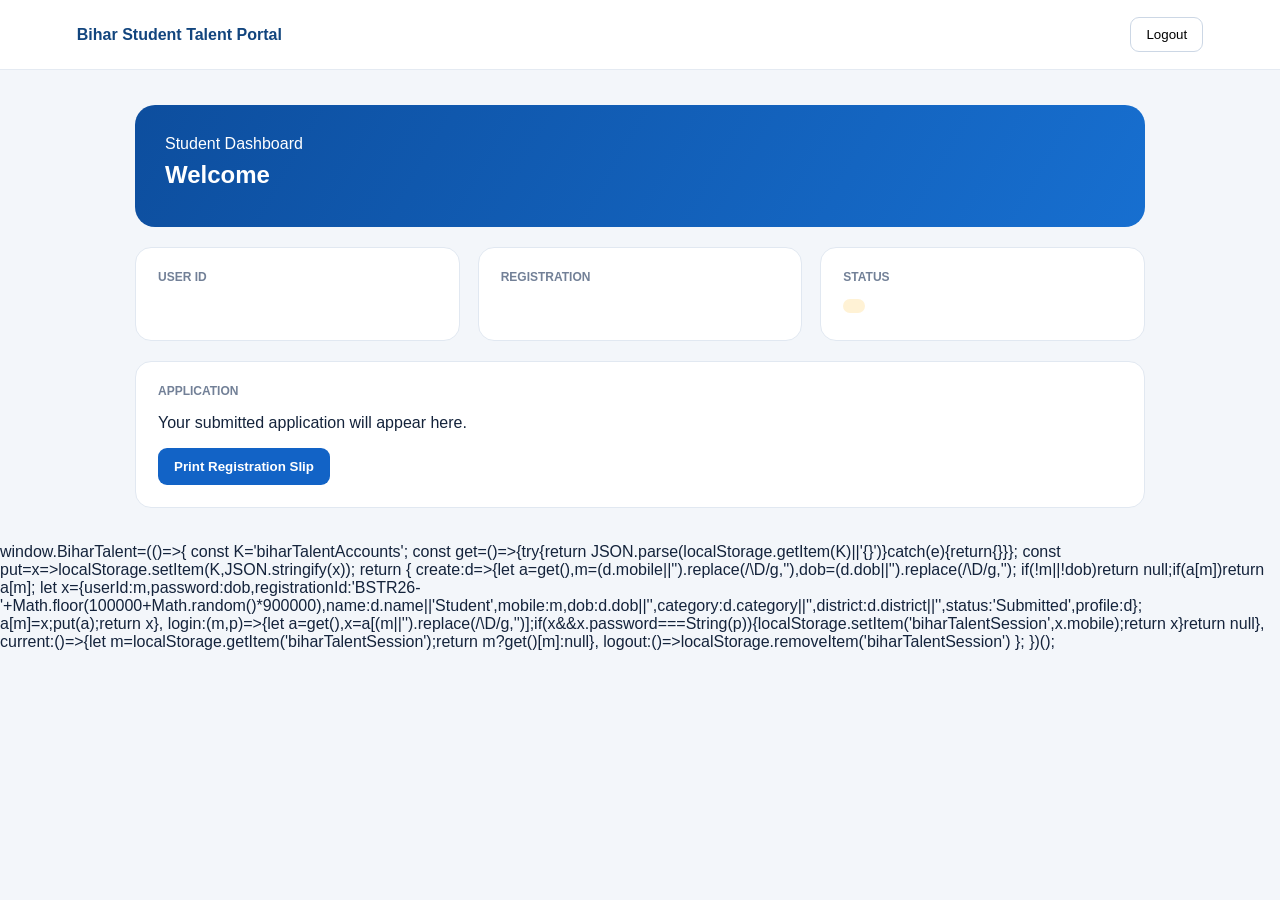
==== dashboard.html @ 00dd875d "Add files via upload" ====
<!doctype html><html><head><meta name="viewport" content="width=device-width,initial-scale=1"><title>Student Dashboard</title>
<style>*{box-sizing:border-box}body{margin:0;background:#f3f6fa;font-family:Arial;color:#14233b}.nav{height:70px;background:white;border-bottom:1px solid #e4eaf2;padding:0 6%;display:flex;align-items:center;font-weight:800;color:#12457e}.nav button{margin-left:auto;padding:9px 15px;border:1px solid #ccd7e5;background:white;border-radius:9px}.wrap{max-width:1050px;margin:35px auto;padding:0 20px}.hero{background:linear-gradient(120deg,#0d4e9e,#176fd0);color:white;border-radius:20px;padding:30px}.hero h1{margin:8px 0}.grid{display:grid;grid-template-columns:repeat(3,1fr);gap:18px;margin-top:20px}.card{background:white;border:1px solid #e1e8f1;border-radius:16px;padding:22px}.lab{font-size:12px;color:#728097;text-transform:uppercase;font-weight:800}.val{font-size:21px;font-weight:800;margin-top:8px}.status{display:inline-block;margin-top:7px;padding:7px 11px;border-radius:20px;background:#fff2d5;color:#805700;font-size:13px}@media(max-width:700px){.grid{grid-template-columns:1fr}}</style></head>
<body><div class="nav">Bihar Student Talent Portal <button onclick="logout()">Logout</button></div><main class="wrap"><section class="hero"><div>Student Dashboard</div><h1 id="name">Welcome</h1><div id="rid"></div></section><section class="grid"><div class="card"><div class="lab">User ID</div><div class="val" id="uid"></div></div><div class="card"><div class="lab">Registration</div><div class="val" id="cat"></div></div><div class="card"><div class="lab">Status</div><div class="val"><span class="status" id="st"></span></div></div></section><section class="card" style="margin-top:20px"><div class="lab">Application</div><p id="info">Your submitted application will appear here.</p><button onclick="print()" style="padding:11px 16px;border:0;border-radius:9px;background:#1263c6;color:white;font-weight:800">Print Registration Slip</button></section></main>


window.BiharTalent=(()=>{
 const K='biharTalentAccounts';
 const get=()=>{try{return JSON.parse(localStorage.getItem(K)||'{}')}catch(e){return{}}};
 const put=x=>localStorage.setItem(K,JSON.stringify(x));
 return {
  create:d=>{let a=get(),m=(d.mobile||'').replace(/\D/g,''),dob=(d.dob||'').replace(/\D/g,'');
   if(!m||!dob)return null;if(a[m])return a[m];
   let x={userId:m,password:dob,registrationId:'BSTR26-'+Math.floor(100000+Math.random()*900000),name:d.name||'Student',mobile:m,dob:d.dob||'',category:d.category||'',district:d.district||'',status:'Submitted',profile:d};
   a[m]=x;put(a);return x},
  login:(m,p)=>{let a=get(),x=a[(m||'').replace(/\D/g,'')];if(x&&x.password===String(p)){localStorage.setItem('biharTalentSession',x.mobile);return x}return null},
  current:()=>{let m=localStorage.getItem('biharTalentSession');return m?get()[m]:null},
  logout:()=>localStorage.removeItem('biharTalentSession')
 };
})();
<script>let a=BiharTalent.current();if(!a)location.href='login.html';else{name.textContent='Welcome, '+a.name+' 👋';rid.textContent='Registration ID: '+a.registrationId;uid.textContent=a.userId;cat.textContent=a.category||'—';st.textContent=a.status||'Submitted';info.textContent='Your registration has been recorded. Keep your Registration ID safe.'}function logout(){BiharTalent.logout();location.href='login.html'}</script></body></html>
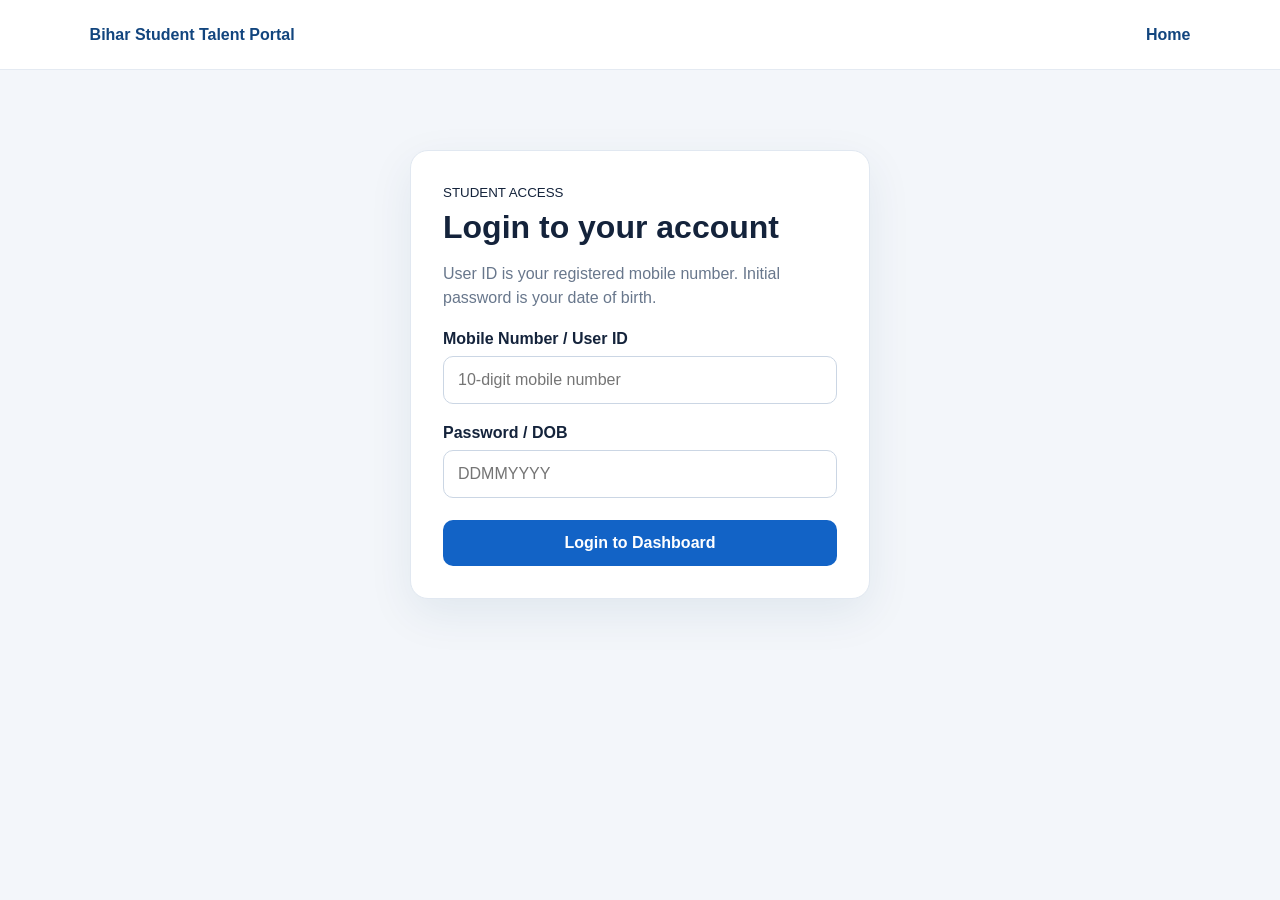
==== commit 8e4c587d: "Connect student dashboard to Supabase session" ====
--- a/dashboard.html
+++ b/dashboard.html
@@ -2,19 +2,17 @@
 <style>*{box-sizing:border-box}body{margin:0;background:#f3f6fa;font-family:Arial;color:#14233b}.nav{height:70px;background:white;border-bottom:1px solid #e4eaf2;padding:0 6%;display:flex;align-items:center;font-weight:800;color:#12457e}.nav button{margin-left:auto;padding:9px 15px;border:1px solid #ccd7e5;background:white;border-radius:9px}.wrap{max-width:1050px;margin:35px auto;padding:0 20px}.hero{background:linear-gradient(120deg,#0d4e9e,#176fd0);color:white;border-radius:20px;padding:30px}.hero h1{margin:8px 0}.grid{display:grid;grid-template-columns:repeat(3,1fr);gap:18px;margin-top:20px}.card{background:white;border:1px solid #e1e8f1;border-radius:16px;padding:22px}.lab{font-size:12px;color:#728097;text-transform:uppercase;font-weight:800}.val{font-size:21px;font-weight:800;margin-top:8px}.status{display:inline-block;margin-top:7px;padding:7px 11px;border-radius:20px;background:#fff2d5;color:#805700;font-size:13px}@media(max-width:700px){.grid{grid-template-columns:1fr}}</style></head>
 <body><div class="nav">Bihar Student Talent Portal <button onclick="logout()">Logout</button></div><main class="wrap"><section class="hero"><div>Student Dashboard</div><h1 id="name">Welcome</h1><div id="rid"></div></section><section class="grid"><div class="card"><div class="lab">User ID</div><div class="val" id="uid"></div></div><div class="card"><div class="lab">Registration</div><div class="val" id="cat"></div></div><div class="card"><div class="lab">Status</div><div class="val"><span class="status" id="st"></span></div></div></section><section class="card" style="margin-top:20px"><div class="lab">Application</div><p id="info">Your submitted application will appear here.</p><button onclick="print()" style="padding:11px 16px;border:0;border-radius:9px;background:#1263c6;color:white;font-weight:800">Print Registration Slip</button></section></main>
 
-
-window.BiharTalent=(()=>{
- const K='biharTalentAccounts';
- const get=()=>{try{return JSON.parse(localStorage.getItem(K)||'{}')}catch(e){return{}}};
- const put=x=>localStorage.setItem(K,JSON.stringify(x));
- return {
-  create:d=>{let a=get(),m=(d.mobile||'').replace(/\D/g,''),dob=(d.dob||'').replace(/\D/g,'');
-   if(!m||!dob)return null;if(a[m])return a[m];
-   let x={userId:m,password:dob,registrationId:'BSTR26-'+Math.floor(100000+Math.random()*900000),name:d.name||'Student',mobile:m,dob:d.dob||'',category:d.category||'',district:d.district||'',status:'Submitted',profile:d};
-   a[m]=x;put(a);return x},
-  login:(m,p)=>{let a=get(),x=a[(m||'').replace(/\D/g,'')];if(x&&x.password===String(p)){localStorage.setItem('biharTalentSession',x.mobile);return x}return null},
-  current:()=>{let m=localStorage.getItem('biharTalentSession');return m?get()[m]:null},
-  logout:()=>localStorage.removeItem('biharTalentSession')
- };
-})();
-<script>let a=BiharTalent.current();if(!a)location.href='login.html';else{name.textContent='Welcome, '+a.name+' 👋';rid.textContent='Registration ID: '+a.registrationId;uid.textContent=a.userId;cat.textContent=a.category||'—';st.textContent=a.status||'Submitted';info.textContent='Your registration has been recorded. Keep your Registration ID safe.'}function logout(){BiharTalent.logout();location.href='login.html'}</script></body></html>+<script>
+const a=JSON.parse(localStorage.getItem('currentStudentProfile')||'null');
+if(!a)location.href='login.html';
+else{
+  name.textContent='Welcome, '+(a.name||'Student')+' 👋';
+  rid.textContent='Registration ID: '+(a.registrationId||'—');
+  uid.textContent=a.mobile||'—';
+  cat.textContent=a.category||'—';
+  st.textContent=a.status||'Pending';
+  info.textContent='District: '+(a.district||'—')+' | School/College: '+(a.school||'—')+' | Activity: '+(a.activity||'—');
+}
+function logout(){localStorage.removeItem('currentStudentProfile');localStorage.removeItem('currentStudent');location.href='login.html'}
+</script>
+</body></html>
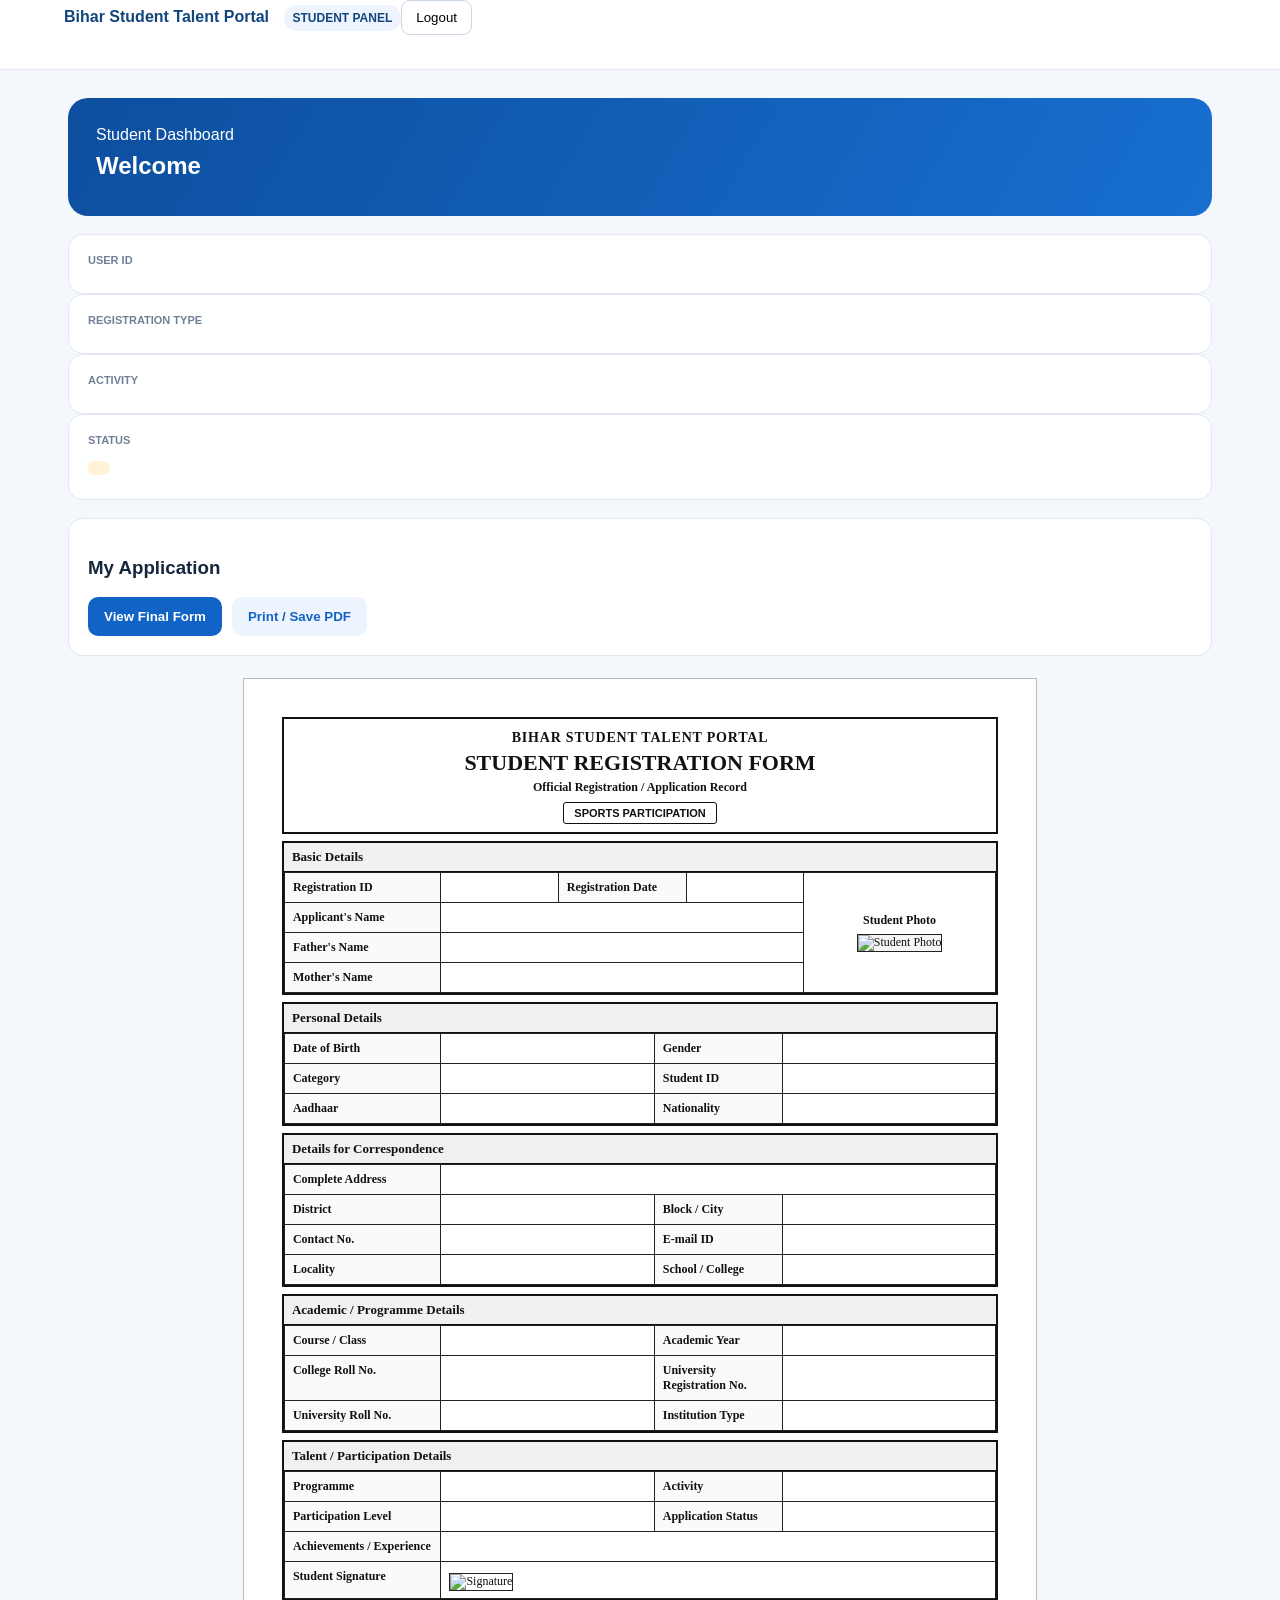
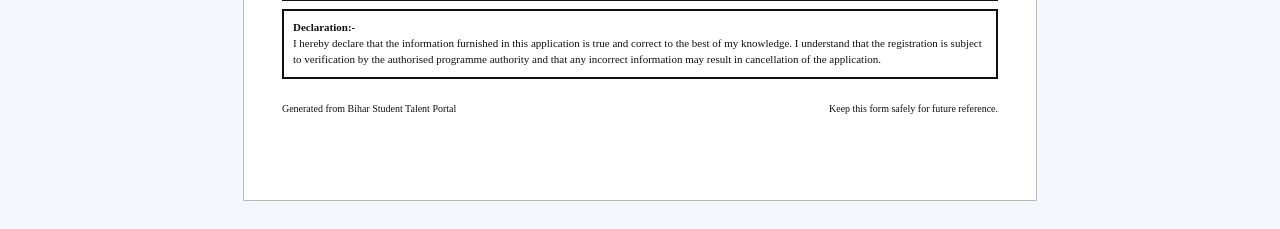
==== commit 90858700: "Sync student dashboard with latest approved registration data" ====
--- a/dashboard.html
+++ b/dashboard.html
@@ -1,18 +1,93 @@
-<!doctype html><html><head><meta name="viewport" content="width=device-width,initial-scale=1"><title>Student Dashboard</title>
-<style>*{box-sizing:border-box}body{margin:0;background:#f3f6fa;font-family:Arial;color:#14233b}.nav{height:70px;background:white;border-bottom:1px solid #e4eaf2;padding:0 6%;display:flex;align-items:center;font-weight:800;color:#12457e}.nav button{margin-left:auto;padding:9px 15px;border:1px solid #ccd7e5;background:white;border-radius:9px}.wrap{max-width:1050px;margin:35px auto;padding:0 20px}.hero{background:linear-gradient(120deg,#0d4e9e,#176fd0);color:white;border-radius:20px;padding:30px}.hero h1{margin:8px 0}.grid{display:grid;grid-template-columns:repeat(3,1fr);gap:18px;margin-top:20px}.card{background:white;border:1px solid #e1e8f1;border-radius:16px;padding:22px}.lab{font-size:12px;color:#728097;text-transform:uppercase;font-weight:800}.val{font-size:21px;font-weight:800;margin-top:8px}.status{display:inline-block;margin-top:7px;padding:7px 11px;border-radius:20px;background:#fff2d5;color:#805700;font-size:13px}@media(max-width:700px){.grid{grid-template-columns:1fr}}</style></head>
-<body><div class="nav">Bihar Student Talent Portal <button onclick="logout()">Logout</button></div><main class="wrap"><section class="hero"><div>Student Dashboard</div><h1 id="name">Welcome</h1><div id="rid"></div></section><section class="grid"><div class="card"><div class="lab">User ID</div><div class="val" id="uid"></div></div><div class="card"><div class="lab">Registration</div><div class="val" id="cat"></div></div><div class="card"><div class="lab">Status</div><div class="val"><span class="status" id="st"></span></div></div></section><section class="card" style="margin-top:20px"><div class="lab">Application</div><p id="info">Your submitted application will appear here.</p><button onclick="print()" style="padding:11px 16px;border:0;border-radius:9px;background:#1263c6;color:white;font-weight:800">Print Registration Slip</button></section></main>
+<!doctype html><html lang="en"><head><meta name="viewport" content="width=device-width,initial-scale=1"><title>Student Dashboard | Bihar Student Talent Portal</title><style>
+*{box-sizing:border-box}body{margin:0;background:#f4f7fb;color:#16263d;font-family:Arial,sans-serif}.nav{height:70px;background:#fff;border-bottom:1px solid #e2e8f0;padding:0 5%;display:flex;align-items:center;font-weight:800;color:#12457e}.nav button{margin-left:auto;border:1px solid #ccd7e5;background:#fff;border-radius:9px;padding:9px 14px;cursor:pointer}.wrap{max-width:1180px;margin:28px auto;padding:0 18px}.hero{background:linear-gradient(120deg,#0d4e9e,#176fd0);color:#fff;border-radius:20px;padding:28px}.hero h1{margin:8px 0}.grid{display:grid;grid-template-columns:repeat(4,1fr);gap:14px;margin:18px 0}.card{background:#fff;border:1px solid #e1e8f1;border-radius:15px;padding:19px}.lab{font-size:11px;color:#728097;text-transform:uppercase;font-weight:800}.val{font-size:19px;font-weight:800;margin-top:8px}.status{display:inline-block;margin-top:7px;padding:7px 11px;border-radius:20px;background:#fff2d5;color:#805700;font-size:13px}.section{margin-top:18px}.actions{display:flex;gap:10px;flex-wrap:wrap}.btn{border:0;border-radius:10px;padding:12px 16px;font-weight:800;cursor:pointer}.primary{background:#1263c6;color:#fff}.light{background:#edf4fd;color:#1263c6}.slip{background:#fff;border:1px solid #222;padding:28px;margin-top:20px}.slip h2{text-align:center;margin:0 0 18px}.slip table{width:100%;border-collapse:collapse}.slip td{border:1px solid #333;padding:9px}.slip td:first-child{font-weight:700;width:28%;background:#f7f7f7}.photo{width:110px;height:135px;object-fit:cover;border:1px solid #333}.sign{width:180px;height:65px;object-fit:contain;border:1px solid #333}.no-print{display:block}@media(max-width:800px){.grid{grid-template-columns:repeat(2,1fr)}}@media(max-width:520px){.grid{grid-template-columns:1fr}.nav{padding:0 15px}}
+@media print{body{background:#fff}.no-print,.nav{display:none!important}.wrap{margin:0;padding:0;max-width:none}.hero,.grid,.section:not(#slipSection){display:none!important}.slip{border:0;margin:0;padding:10px}.slip table{font-size:12px}}
+<style id="official-print-style">
+:root{--paper:#fff;--ink:#111827;--line:#202020}
+.official-slip{width:210mm;min-height:297mm;background:#fff;margin:22px auto;padding:10mm;border:1px solid #bbb;color:#111;font-family:Georgia,"Times New Roman",serif}
+.official-head{text-align:center;border:2px solid #111;padding:11px 12px 8px}
+.official-head .state{font-size:14px;font-weight:700;letter-spacing:.8px}
+.official-head h1{font-size:22px;margin:4px 0;text-transform:uppercase}
+.official-head .sub{font-size:12px;font-weight:700}
+.official-badge{display:inline-block;margin-top:7px;padding:4px 10px;border:1px solid #111;border-radius:3px;font:bold 11px Arial}
+.official-section{margin-top:7px;border:2px solid #111}
+.official-section-title{font-weight:700;background:#f1f1f1;padding:6px 8px;border-bottom:1px solid #111;font-size:13px}
+.official-table{width:100%;border-collapse:collapse;font-size:12px}
+.official-table td{border:1px solid #222;padding:7px 8px;vertical-align:top;height:29px}
+.official-table .label{font-weight:700;width:22%;background:#fafafa}
+.official-table .label2{font-weight:700;width:18%;background:#fafafa}
+.official-photo-cell{width:27%;text-align:center;vertical-align:middle!important}
+.official-photo{width:115px;height:140px;object-fit:cover;border:1px solid #222;background:#f5f5f5}
+.official-sign{max-width:190px;height:58px;object-fit:contain;border:1px solid #222;background:#fff;margin-top:4px}
+.official-declaration{border:2px solid #111;margin-top:8px;padding:9px;font-size:11px;line-height:1.45}
+.official-foot{display:flex;justify-content:space-between;gap:20px;margin-top:24px;font-size:10px}
+.sports-official .official-head{border-top:6px solid #145fc2}
+.sports-official .official-badge{color:#145fc2}
+.cultural-official .official-head{border-top:6px solid #a62d67}
+.cultural-official .official-badge{color:#a62d67}
+@media print{
+ @page{size:A4;margin:7mm}
+ body{background:#fff!important}
+ .no-print,.nav{display:none!important}
+ .wrap{margin:0!important;padding:0!important;max-width:none!important}
+ #slipSection{display:block!important;margin:0!important}
+ .official-slip{width:auto;min-height:0;margin:0;padding:0;border:0;page-break-inside:avoid}
+ .official-section,.official-declaration{page-break-inside:avoid}
+ .official-table{font-size:11px}
+ .official-table td{padding:6px}
+}
+</style></style></head><body><div class="nav no-print">Bihar Student Talent Portal <span style="margin-left:10px;font-size:12px;background:#edf4fd;padding:6px 9px;border-radius:20px">STUDENT PANEL</span><button onclick="logout()">Logout</button></div><main class="wrap">
+<section class="hero no-print"><div>Student Dashboard</div><h1 id="name">Welcome</h1><div id="rid"></div></section>
+<section class="grid no-print"><div class="card"><div class="lab">User ID</div><div class="val" id="uid"></div></div><div class="card"><div class="lab">Registration Type</div><div class="val" id="cat"></div></div><div class="card"><div class="lab">Activity</div><div class="val" id="activity"></div></div><div class="card"><div class="lab">Status</div><div class="val"><span class="status" id="st"></span></div></div></section>
+<section class="card section no-print"><h3>My Application</h3><p id="info"></p><div class="actions"><button class="btn primary" onclick="showSlip()">View Final Form</button><button class="btn light" onclick="printSlip()">Print / Save PDF</button></div></section>
+<section id="slipSection" class="section"><div id="officialSlip" class="official-slip">
+<div class="official-head">
+ <div class="state">BIHAR STUDENT TALENT PORTAL</div>
+ <h1 id="printTitle">STUDENT REGISTRATION FORM</h1>
+ <div class="sub">Official Registration / Application Record</div>
+ <span id="printBadge" class="official-badge">SPORTS PARTICIPATION</span>
+</div>
+<div class="official-section"><div class="official-section-title">Basic Details</div>
+<table class="official-table"><tr>
+<td class="label">Registration ID</td><td id="sRid"></td>
+<td class="label2">Registration Date</td><td id="sDate"></td>
+<td rowspan="4" class="official-photo-cell"><div style="font-weight:700;margin-bottom:6px">Student Photo</div><img id="sPhoto" class="official-photo" alt="Student Photo"></td>
+</tr>
+<tr><td class="label">Applicant's Name</td><td id="sName" colspan="3"></td></tr>
+<tr><td class="label">Father's Name</td><td id="sFather" colspan="3"></td></tr>
+<tr><td class="label">Mother's Name</td><td id="sMother" colspan="3"></td></tr>
+</table></div>
 
-<script>
-const a=JSON.parse(localStorage.getItem('currentStudentProfile')||'null');
-if(!a)location.href='login.html';
-else{
-  name.textContent='Welcome, '+(a.name||'Student')+' 👋';
-  rid.textContent='Registration ID: '+(a.registrationId||'—');
-  uid.textContent=a.mobile||'—';
-  cat.textContent=a.category||'—';
-  st.textContent=a.status||'Pending';
-  info.textContent='District: '+(a.district||'—')+' | School/College: '+(a.school||'—')+' | Activity: '+(a.activity||'—');
-}
-function logout(){localStorage.removeItem('currentStudentProfile');localStorage.removeItem('currentStudent');location.href='login.html'}
-</script>
-</body></html>+<div class="official-section"><div class="official-section-title">Personal Details</div>
+<table class="official-table"><tr>
+<td class="label">Date of Birth</td><td id="sDob"></td><td class="label2">Gender</td><td id="sGender"></td>
+</tr><tr>
+<td class="label">Category</td><td id="sCategory"></td><td class="label2">Student ID</td><td id="sStudentId"></td>
+</tr><tr>
+<td class="label">Aadhaar</td><td id="sAadhaar"></td><td class="label2">Nationality</td><td id="sNationality"></td>
+</tr></table></div>
+
+<div class="official-section"><div class="official-section-title">Details for Correspondence</div>
+<table class="official-table"><tr><td class="label">Complete Address</td><td id="sAddress" colspan="3"></td></tr>
+<tr><td class="label">District</td><td id="sDistrict"></td><td class="label2">Block / City</td><td id="sBlock"></td></tr>
+<tr><td class="label">Contact No.</td><td id="sMobile"></td><td class="label2">E-mail ID</td><td id="sEmail"></td></tr>
+<tr><td class="label">Locality</td><td id="sLocality"></td><td class="label2">School / College</td><td id="sSchool"></td></tr></table></div>
+
+<div class="official-section"><div class="official-section-title">Academic / Programme Details</div>
+<table class="official-table"><tr><td class="label">Course / Class</td><td id="sClass"></td><td class="label2">Academic Year</td><td id="sAcademicYear"></td></tr>
+<tr><td class="label">College Roll No.</td><td id="sCollegeRoll"></td><td class="label2">University Registration No.</td><td id="sUniversityReg"></td></tr>
+<tr><td class="label">University Roll No.</td><td id="sUniversityRoll"></td><td class="label2">Institution Type</td><td id="sInstitution"></td></tr></table></div>
+
+<div class="official-section"><div class="official-section-title">Talent / Participation Details</div>
+<table class="official-table"><tr><td class="label">Programme</td><td id="sProgramme"></td><td class="label2">Activity</td><td id="sActivity"></td></tr>
+<tr><td class="label">Participation Level</td><td id="sLevel"></td><td class="label2">Application Status</td><td id="sStatus"></td></tr>
+<tr><td class="label">Achievements / Experience</td><td id="sAchievement" colspan="3"></td></tr>
+<tr><td class="label">Student Signature</td><td colspan="3"><img id="sSign" class="official-sign" alt="Signature"></td></tr></table></div>
+
+<div class="official-declaration"><b>Declaration:-</b><br>
+I hereby declare that the information furnished in this application is true and correct to the best of my knowledge. I understand that the registration is subject to verification by the authorised programme authority and that any incorrect information may result in cancellation of the application.</div>
+<div class="official-foot"><span>Generated from Bihar Student Talent Portal</span><span>Keep this form safely for future reference.</span></div>
+</div></section>
+</main><script>
+const a=JSON.parse(localStorage.getItem('currentStudentProfile')||'null');if(!a)location.href='login.html';else{document.getElementById('name').textContent='Welcome, '+(a.name||'Student')+' 👋';document.getElementById('rid').textContent='Registration ID: '+(a.registrationId||'—');document.getElementById('uid').textContent=a.mobile||'—';document.getElementById('cat').textContent=a.type==='cultural'?'Cultural':(a.category||'Sports');document.getElementById('activity').textContent=a.activity||'—';document.getElementById('st').textContent=a.status||'Pending';document.getElementById('info').textContent='District: '+(a.district||'—')+' | School/College: '+(a.school||'—')+' | Activity: '+(a.activity||'—');fillSlip();});
+function fillSlip(){const q=(id,v)=>document.getElementById(id).textContent=v??'—';const safeA=(a.aadhaar||'').replace(/\D/g,'');const masked=safeA.length>=4?'XXXX XXXX '+safeA.slice(-4):'XXXX XXXX XXXX';q('sRid',a.registrationId);q('sDate',a.createdAt?new Date(a.createdAt).toLocaleDateString('en-IN'):'—');q('sName',a.name);q('sFather',a.fatherName);q('sMother',a.motherName);q('sDob',a.dob);q('sGender',a.gender);q('sCategory',a.categoryName||a.category);q('sStudentId',a.studentId);q('sAadhaar',masked);q('sNationality',a.nationality||'Indian');q('sAddress',a.address);q('sDistrict',a.district);q('sBlock',a.block);q('sMobile',a.mobile);q('sEmail',a.email);q('sLocality',a.locality);q('sSchool',a.school);q('sClass',a.className||a.courseName);q('sAcademicYear',a.academicYear);q('sCollegeRoll',a.collegeRollNo);q('sUniversityReg',a.universityRegistrationNo);q('sUniversityRoll',a.universityRollNo);q('sInstitution',a.institutionType);const cultural=a.type==='cultural';q('sProgramme',cultural?'Cultural':'Sports');q('sActivity',a.activity);q('sLevel',a.level);q('sStatus',a.status||'Pending');q('sAchievement',a.achievement||'Not provided');const slip=document.getElementById('officialSlip');slip.classList.toggle('sports-official',!cultural);slip.classList.toggle('cultural-official',cultural);document.getElementById('printTitle').textContent=cultural?'CULTURAL REGISTRATION FORM':'SPORTS REGISTRATION FORM';document.getElementById('printBadge').textContent=cultural?'🎭 CULTURAL PARTICIPATION':'🏅 SPORTS PARTICIPATION';if(a.photoData)document.getElementById('sPhoto').src=a.photoData;if(a.signatureData)document.getElementById('sSign').src=a.signatureData;}function showSlip(){document.getElementById('slipSection').scrollIntoView({behavior:'smooth'})}function printSlip(){window.print()}function logout(){localStorage.removeItem('currentStudentProfile');localStorage.removeItem('currentStudent');location.href='login.html'}
+</script></body></html>
